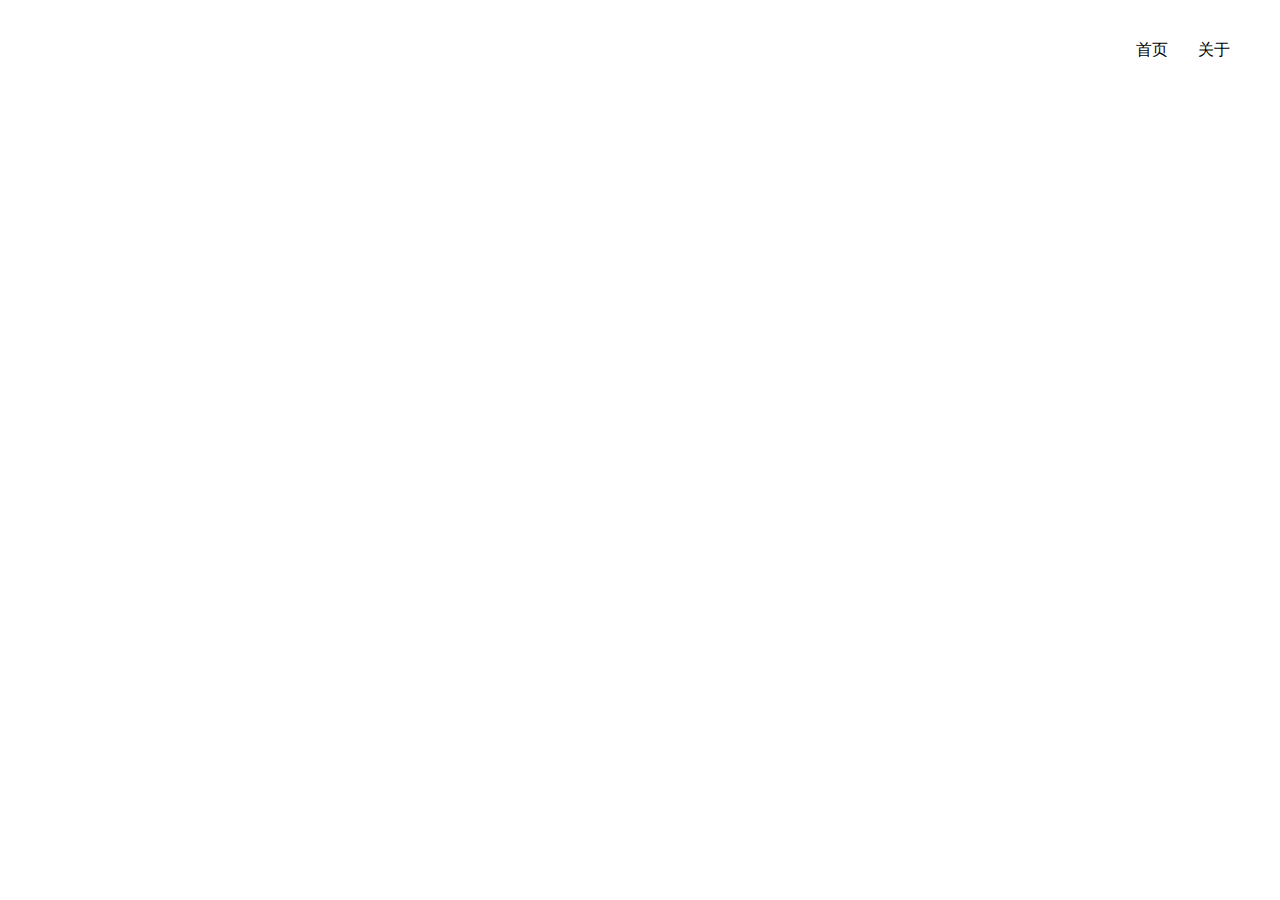
==== about/index.html @ 4bfb8975 "2020-08-21 17:39:50" ====
<!DOCTYPE html>
<html lang="en">
<head>
    <meta charset="UTF-8">
    <meta name="viewport" content="width=device-width, initial-scale=1.0">
    <link rel="stylesheet" href="/css/index.css">
    <link rel="stylesheet" href="/css/reset.css">
    <title>关于</title>
</head>
<body>
    <header class="top-bar">
        <a href="/index.html" class="index">
            首页
        </a>
        <a href="/about" class="about">
            关于
        </a>
    </header>
</body>
</html>
---- css/index.css ----
*{text-decoration:none;color:black}html{height:100%;min-width:1024px}body{height:100%;width:100%}.top-bar{height:100px;display:flex;justify-content:flex-end;align-items:center}.top-bar a{margin-left:30px}.top-bar a:hover{color:#616161}.top-bar a:last-child{margin-right:50px}.inner{height:80%;margin:0 50px;display:flex;justify-content:space-between;align-items:center}.inner img{display:block;width:50%;border-radius:.75rem;box-shadow:0 .5rem 1rem #212121}.inner .text{display:block;text-align:right;font-size:50px}.inner .text #p1::after{content:"OctCool"}.inner .text #p2{display:block;margin:20px 0}.inner .text #p2::after{content:"这是一个测试显示的语句"}.inner .text #p3{font-size:20px;color:#bdbdbd}.inner .text #p3::after{content:"如果你可以看见那表示什么都没有发生"}/*# sourceMappingURL=./index.css.map */
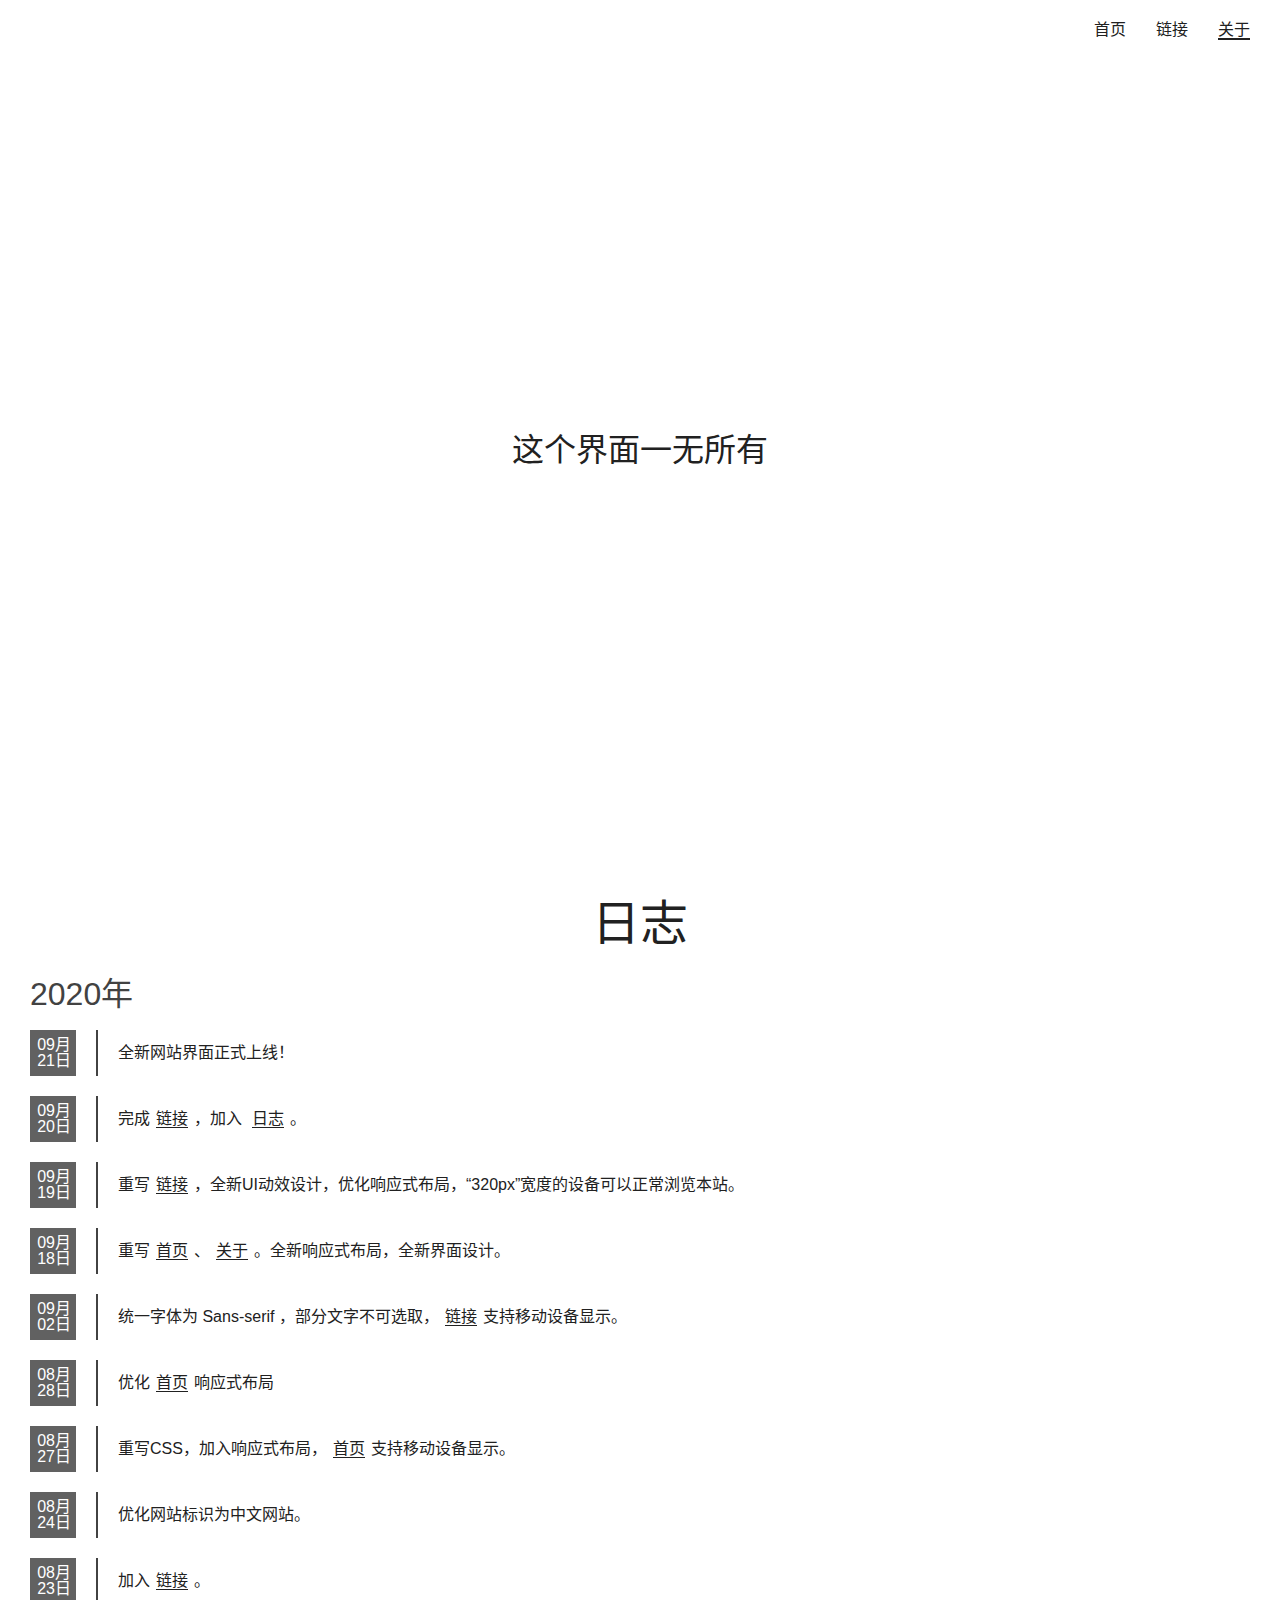
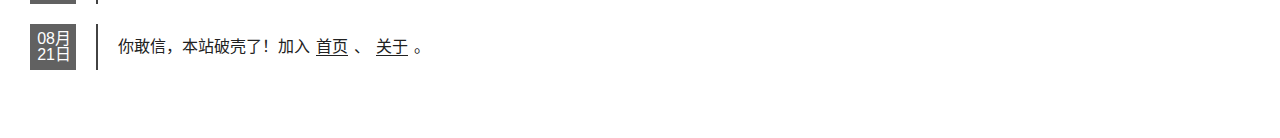
==== commit 23d9fbd3: "2020-09-21 21:04:05" ====
--- a/about/index.html
+++ b/about/index.html
@@ -1,20 +1,143 @@
 <!DOCTYPE html>
-<html lang="en">
+<html lang="zh-CN">
 <head>
     <meta charset="UTF-8">
     <meta name="viewport" content="width=device-width, initial-scale=1.0">
     <link rel="stylesheet" href="/css/index.css">
     <link rel="stylesheet" href="/css/reset.css">
+    <link rel="stylesheet" href="/css/about.css">
     <title>关于</title>
+    <script>
+        window.onload = function(){
+            var aboutTitle = document.querySelector(".aboutTitle")
+            aboutTitle.style.marginBottom = "-" + aboutTitle.clientHeight /2 + "px";
+        };
+    </script>
 </head>
 <body>
     <header class="top-bar">
-        <a href="/index.html" class="index">
-            首页
-        </a>
-        <a href="/about" class="about">
-            关于
-        </a>
+        <header class="top-bar-box">
+            <div class="top-bar">
+                <div class="top-bar-left"></div>
+                <div class="top-bar-right">
+                    <a href="/index.html" class="index topBarAfter">首页</a><a href="/links/" class="links topBarAfter">链接</a><a href="/about/" class="about topBarNow">关于</a>
+                </div>
+            </div>
     </header>
+    <div class="aboutTitleBox">
+        <div class="aboutTitle">
+            <p></p>
+        </div>
+    </div>
+    <div class="aboutTimeBox">
+        <div class="aboutTime">
+            <p id="aboutTimeh1">日志</p>
+            <div class="aboutTimeY">
+                <p class="aboutTimeYearP">2020年</p>
+
+                <div class="aboutTimeInner">
+                    <div class="aboutTimeInnerLeft">
+                        <p>09</p>
+                        <p>21</p>
+                    </div>
+                    <div class="aboutTimeInnerRight">
+                        <p>全新网站界面正式上线！</p>
+                    </div>
+                </div>
+
+                <div class="aboutTimeInner">
+                    <div class="aboutTimeInnerLeft">
+                        <p>09</p>
+                        <p>20</p>
+                    </div>
+                    <div class="aboutTimeInnerRight">
+                        <p>完成<a href="/links/">链接</a>，加入 <a href="#aboutTimeh1">日志</a>。</p>
+                    </div>
+                </div>
+                
+                <div class="aboutTimeInner">
+                    <div class="aboutTimeInnerLeft">
+                        <p>09</p>
+                        <p>19</p>
+                    </div>
+                    <div class="aboutTimeInnerRight">
+                        <p>重写<a href="/links/">链接</a>，全新UI动效设计，优化响应式布局，“320px”宽度的设备可以正常浏览本站。</p>
+                    </div>
+                </div>
+
+                <div class="aboutTimeInner">
+                    <div class="aboutTimeInnerLeft">
+                        <p>09</p>
+                        <p>18</p>
+                    </div>
+                    <div class="aboutTimeInnerRight">
+                        <p>重写<a href="/index.html">首页</a>、<a href="/about/">关于</a>。全新响应式布局，全新界面设计。</p>
+                    </div>
+                </div>
+
+                <div class="aboutTimeInner">
+                    <div class="aboutTimeInnerLeft">
+                        <p>09</p>
+                        <p>02</p>
+                    </div>
+                    <div class="aboutTimeInnerRight">
+                        <p>统一字体为 Sans-serif ，部分文字不可选取，<a href="/links/">链接</a>支持移动设备显示。</p>
+                    </div>
+                </div>
+
+                <div class="aboutTimeInner">
+                    <div class="aboutTimeInnerLeft">
+                        <p>08</p>
+                        <p>28</p>
+                    </div>
+                    <div class="aboutTimeInnerRight">
+                        <p>优化<a href="/index.html">首页</a>响应式布局</p>
+                    </div>
+                </div>
+
+                <div class="aboutTimeInner">
+                    <div class="aboutTimeInnerLeft">
+                        <p>08</p>
+                        <p>27</p>
+                    </div>
+                    <div class="aboutTimeInnerRight">
+                        <p>重写CSS，加入响应式布局，<a href="/index.html">首页</a>支持移动设备显示。</p>
+                    </div>
+                </div>
+
+                <div class="aboutTimeInner">
+                    <div class="aboutTimeInnerLeft">
+                        <p>08</p>
+                        <p>24</p>
+                    </div>
+                    <div class="aboutTimeInnerRight">
+                        <p>优化网站标识为中文网站。</p>
+                    </div>
+                </div>
+
+                <div class="aboutTimeInner">
+                    <div class="aboutTimeInnerLeft">
+                        <p>08</p>
+                        <p>23</p>
+                    </div>
+                    <div class="aboutTimeInnerRight">
+                        <p>加入<a href="/links/">链接</a>。</p>
+                    </div>
+                </div>
+
+                <div class="aboutTimeInner">
+                    <div class="aboutTimeInnerLeft">
+                        <p>08</p>
+                        <p>21</p>
+                    </div>
+                    <div class="aboutTimeInnerRight">
+                        <p>你敢信，本站破壳了！加入<a href="/index.html">首页</a>、<a href="/about/">关于</a>。</p>
+                    </div>
+                </div>
+
+            </div>
+        </div>
+    </div>
+
 </body>
 </html>--- a/css/index.css
+++ b/css/index.css
@@ -1 +1 @@
-*{text-decoration:none;color:black}html{height:100%;min-width:1024px}body{height:100%;width:100%}.top-bar{height:100px;display:flex;justify-content:flex-end;align-items:center}.top-bar a{margin-left:30px}.top-bar a:hover{color:#616161}.top-bar a:last-child{margin-right:50px}.inner{height:80%;margin:0 50px;display:flex;justify-content:space-between;align-items:center}.inner img{display:block;width:50%;border-radius:.75rem;box-shadow:0 .5rem 1rem #212121}.inner .text{display:block;text-align:right;font-size:50px}.inner .text #p1::after{content:"OctCool"}.inner .text #p2{display:block;margin:20px 0}.inner .text #p2::after{content:"这是一个测试显示的语句"}.inner .text #p3{font-size:20px;color:#bdbdbd}.inner .text #p3::after{content:"如果你可以看见那表示什么都没有发生"}/*# sourceMappingURL=./index.css.map */+*{text-decoration:none;color:#212121;font-family:sans-serif !important}.top-bar-box{background-color:rgba(255,255,255,0.5);display:flex;justify-content:center}.top-bar-box .top-bar{width:1280px;min-width:240px;display:flex;justify-content:space-between;height:60px;padding:0px 30px;flex-shrink:1}.top-bar-box .top-bar .top-bar-right{line-height:60px}.top-bar-box .top-bar .top-bar-right a{margin-left:30px;font-size:16px}.top-bar-box .top-bar .top-bar-right .topBarNow{border-bottom:2px solid #212121}@media all and (min-width:768px){html{width:100%;height:100%}.background{width:100%;background-image:url(https://uploadbeta.com/api/pictures/random/?key=BingEverydayWallpaperPicture);background-size:cover;background-repeat:no-repeat;user-select:none;-webkit-user-select:none;-moz-user-select:none}.indexInnerBox{display:flex;justify-content:center;height:100%}.indexInnerBox .indexInner{width:1280px;padding:0px 30px}.indexInnerBox .indexInner .indexInnerText{display:inline-block;background-color:rgba(255,255,255,0.5);position:absolute;bottom:100px;padding:10px 30px}.indexInnerBox .indexInner .indexInnerText p{font-size:16px;line-height:25px}.indexInnerBox .indexInner .indexInnerText p:first-child::after{content:"这是一个测试显示的语句"}.indexInnerBox .indexInner .indexInnerText p:last-child::after{content:"如果你可以看见那表示什么都没有发生"}}/*# sourceMappingURL=./index.css.map */--- a/css/about.css
+++ b/css/about.css
@@ -0,0 +1 @@
+body{width:100%;height:100%}.aboutTitleBox{width:100%;display:flex;justify-content:center;position:absolute;bottom:50%}.aboutTitleBox .aboutTitle{width:1280px;display:flex;flex-flow:column;flex-shrink:1;text-align:center}.aboutTitleBox .aboutTitle p:first-child::after{content:"这个界面一无所有";font-size:32px}.aboutTimeBox{width:100%;display:flex;position:absolute;justify-content:center;top:100%;padding-bottom:48px;user-select:none;-webkit-user-select:none;-moz-user-select:none}.aboutTimeBox .aboutTime{width:1280px;padding:0px 30px;display:flex;flex-flow:column}.aboutTimeBox .aboutTime #aboutTimeh1{display:flex;justify-content:center;font-size:48px;margin-bottom:30px}.aboutTimeBox .aboutTime .aboutTimeY .aboutTimeYearP{font-size:32px;color:#424242;margin-bottom:20px}.aboutTimeBox .aboutTime .aboutTimeY .aboutTimeInner{display:flex;flex-flow:row nowrap;margin-bottom:20px}.aboutTimeBox .aboutTime .aboutTimeY .aboutTimeInner .aboutTimeInnerLeft{width:36px;height:36px;display:flex;flex-flow:column nowrap;background-color:#616161;justify-content:center;padding:5px;flex-shrink:0}.aboutTimeBox .aboutTime .aboutTimeY .aboutTimeInner .aboutTimeInnerLeft p{text-align:right;font-size:16px;color:#fff}.aboutTimeBox .aboutTime .aboutTimeY .aboutTimeInner .aboutTimeInnerLeft p:first-child::after{content:"月"}.aboutTimeBox .aboutTime .aboutTimeY .aboutTimeInner .aboutTimeInnerLeft p:last-child::after{content:"日    "}.aboutTimeBox .aboutTime .aboutTimeY .aboutTimeInner .aboutTimeInnerRight{display:flex;flex-flow:row ;align-items:center;margin-left:20px;border-left:2px solid #424242;padding-left:20px;line-height:24px}.aboutTimeBox .aboutTime .aboutTimeY .aboutTimeInner .aboutTimeInnerRight p{font-size:16px}.aboutTimeBox .aboutTime .aboutTimeY .aboutTimeInner .aboutTimeInnerRight a{margin:0px 6px;border-bottom:1px solid #212121}/*# sourceMappingURL=./about.css.map */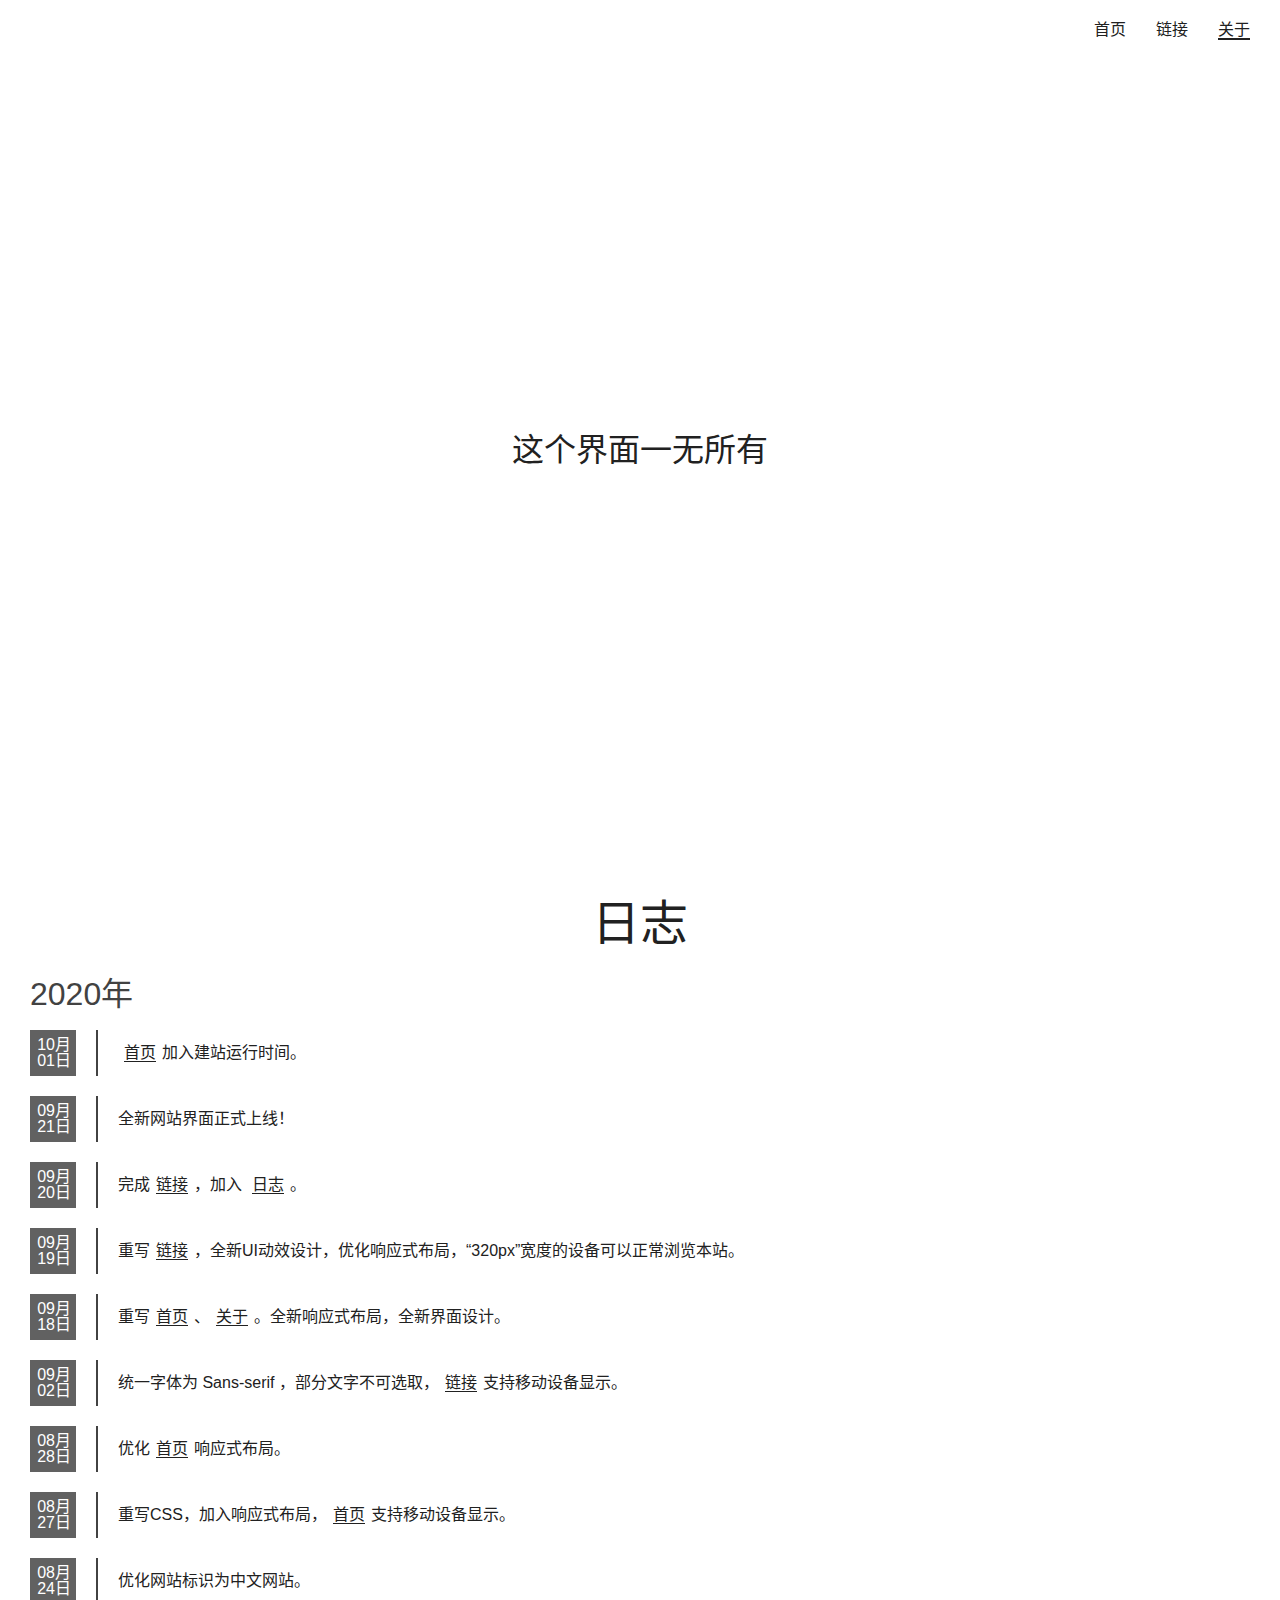
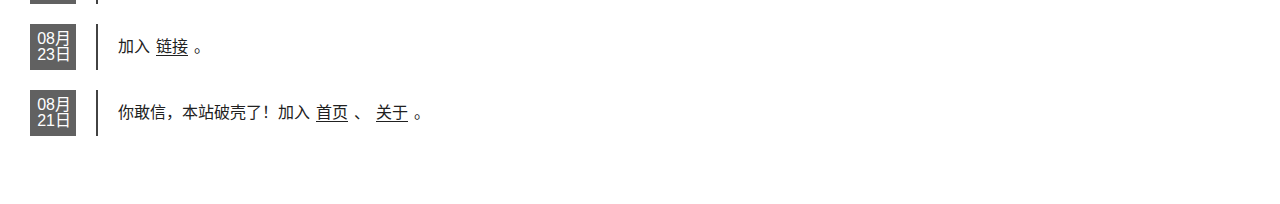
==== commit 659f5551: "2020-10-01 21:31:20" ====
--- a/about/index.html
+++ b/about/index.html
@@ -34,6 +34,16 @@
             <p id="aboutTimeh1">日志</p>
             <div class="aboutTimeY">
                 <p class="aboutTimeYearP">2020年</p>
+
+                <div class="aboutTimeInner">
+                    <div class="aboutTimeInnerLeft">
+                        <p>10</p>
+                        <p>01</p>
+                    </div>
+                    <div class="aboutTimeInnerRight">
+                        <p><a href="/index.html">首页</a>加入建站运行时间。</p>
+                    </div>
+                </div>
 
                 <div class="aboutTimeInner">
                     <div class="aboutTimeInnerLeft">
@@ -91,7 +101,7 @@
                         <p>28</p>
                     </div>
                     <div class="aboutTimeInnerRight">
-                        <p>优化<a href="/index.html">首页</a>响应式布局</p>
+                        <p>优化<a href="/index.html">首页</a>响应式布局。</p>
                     </div>
                 </div>
 
--- a/css/index.css
+++ b/css/index.css
@@ -1 +1 @@
-*{text-decoration:none;color:#212121;font-family:sans-serif !important}.top-bar-box{background-color:rgba(255,255,255,0.5);display:flex;justify-content:center}.top-bar-box .top-bar{width:1280px;min-width:240px;display:flex;justify-content:space-between;height:60px;padding:0px 30px;flex-shrink:1}.top-bar-box .top-bar .top-bar-right{line-height:60px}.top-bar-box .top-bar .top-bar-right a{margin-left:30px;font-size:16px}.top-bar-box .top-bar .top-bar-right .topBarNow{border-bottom:2px solid #212121}@media all and (min-width:768px){html{width:100%;height:100%}.background{width:100%;background-image:url(https://uploadbeta.com/api/pictures/random/?key=BingEverydayWallpaperPicture);background-size:cover;background-repeat:no-repeat;user-select:none;-webkit-user-select:none;-moz-user-select:none}.indexInnerBox{display:flex;justify-content:center;height:100%}.indexInnerBox .indexInner{width:1280px;padding:0px 30px}.indexInnerBox .indexInner .indexInnerText{display:inline-block;background-color:rgba(255,255,255,0.5);position:absolute;bottom:100px;padding:10px 30px}.indexInnerBox .indexInner .indexInnerText p{font-size:16px;line-height:25px}.indexInnerBox .indexInner .indexInnerText p:first-child::after{content:"这是一个测试显示的语句"}.indexInnerBox .indexInner .indexInnerText p:last-child::after{content:"如果你可以看见那表示什么都没有发生"}}/*# sourceMappingURL=./index.css.map */+*{text-decoration:none;color:#212121;font-family:sans-serif !important}html{width:100%;height:100%}html .background{width:100%;height:100%;position:absolute;z-index:-1;background:url(https://uploadbeta.com/api/pictures/random/?key=BingEverydayWallpaperPicture) no-repeat center center;background-size:cover;user-select:none;-webkit-user-select:none;-moz-user-select:none}html .top-bar-box{background-color:rgba(255,255,255,0.5);display:flex;justify-content:center}html .top-bar-box .top-bar{width:1280px;min-width:240px;display:flex;justify-content:space-between;height:60px;padding:0px 30px;flex-shrink:1}html .top-bar-box .top-bar .top-bar-right{line-height:60px}html .top-bar-box .top-bar .top-bar-right a{margin-left:30px;font-size:16px}html .top-bar-box .top-bar .top-bar-right .topBarNow{border-bottom:2px solid #212121}html .indexInnerBox{width:100%;height:100%;display:flex;justify-content:center}@media all and (max-width:767px){html .indexInnerBox{width:100%;height:100%;display:flex;justify-content:center}html .indexInnerBox .indexInner{box-sizing:border-box;width:100%;padding:0px 30px;position:absolute;bottom:25px}html .indexInnerBox .indexInner .indexInnerText{padding:10px 30px;background-color:rgba(255,255,255,0.5)}html .indexInnerBox .indexInner .indexInnerText p{font-size:11px;line-height:20px}html .indexInnerBox .indexInner .indexInnerText p:first-child::after{content:"这是一个测试显示的语句"}html .indexInnerBox .indexInner .indexInnerText p:last-child::after{content:"如果你可以看见那表示什么都没有发生"}}@media all and (min-width:768px){html .indexInner{width:1280px;padding:0px 30px}html .indexInner .indexInnerText{display:flex;flex-flow:column nowrap;background-color:rgba(255,255,255,0.5);position:absolute;bottom:100px;padding:10px 30px;user-select:none;-webkit-user-select:none;-moz-user-select:none}}/*# sourceMappingURL=./index.css.map */--- a/css/about.css
+++ b/css/about.css
@@ -1 +1 @@
-body{width:100%;height:100%}.aboutTitleBox{width:100%;display:flex;justify-content:center;position:absolute;bottom:50%}.aboutTitleBox .aboutTitle{width:1280px;display:flex;flex-flow:column;flex-shrink:1;text-align:center}.aboutTitleBox .aboutTitle p:first-child::after{content:"这个界面一无所有";font-size:32px}.aboutTimeBox{width:100%;display:flex;position:absolute;justify-content:center;top:100%;padding-bottom:48px;user-select:none;-webkit-user-select:none;-moz-user-select:none}.aboutTimeBox .aboutTime{width:1280px;padding:0px 30px;display:flex;flex-flow:column}.aboutTimeBox .aboutTime #aboutTimeh1{display:flex;justify-content:center;font-size:48px;margin-bottom:30px}.aboutTimeBox .aboutTime .aboutTimeY .aboutTimeYearP{font-size:32px;color:#424242;margin-bottom:20px}.aboutTimeBox .aboutTime .aboutTimeY .aboutTimeInner{display:flex;flex-flow:row nowrap;margin-bottom:20px}.aboutTimeBox .aboutTime .aboutTimeY .aboutTimeInner .aboutTimeInnerLeft{width:36px;height:36px;display:flex;flex-flow:column nowrap;background-color:#616161;justify-content:center;padding:5px;flex-shrink:0}.aboutTimeBox .aboutTime .aboutTimeY .aboutTimeInner .aboutTimeInnerLeft p{text-align:right;font-size:16px;color:#fff}.aboutTimeBox .aboutTime .aboutTimeY .aboutTimeInner .aboutTimeInnerLeft p:first-child::after{content:"月"}.aboutTimeBox .aboutTime .aboutTimeY .aboutTimeInner .aboutTimeInnerLeft p:last-child::after{content:"日    "}.aboutTimeBox .aboutTime .aboutTimeY .aboutTimeInner .aboutTimeInnerRight{display:flex;flex-flow:row ;align-items:center;margin-left:20px;border-left:2px solid #424242;padding-left:20px;line-height:24px}.aboutTimeBox .aboutTime .aboutTimeY .aboutTimeInner .aboutTimeInnerRight p{font-size:16px}.aboutTimeBox .aboutTime .aboutTimeY .aboutTimeInner .aboutTimeInnerRight a{margin:0px 6px;border-bottom:1px solid #212121}/*# sourceMappingURL=./about.css.map */+.aboutTitleBox{width:100%;display:flex;justify-content:center;position:absolute;bottom:50%}.aboutTitleBox .aboutTitle{width:1280px;display:flex;flex-flow:column;flex-shrink:1;text-align:center}.aboutTitleBox .aboutTitle p:first-child::after{content:"这个界面一无所有";font-size:32px}.aboutTimeBox{width:100%;display:flex;position:absolute;justify-content:center;top:100%;padding-bottom:48px;user-select:none;-webkit-user-select:none;-moz-user-select:none}.aboutTimeBox .aboutTime{width:1280px;padding:0px 30px;display:flex;flex-flow:column}.aboutTimeBox .aboutTime #aboutTimeh1{display:flex;justify-content:center;font-size:48px;margin-bottom:30px}.aboutTimeBox .aboutTime .aboutTimeY .aboutTimeYearP{font-size:32px;color:#424242;margin-bottom:20px}.aboutTimeBox .aboutTime .aboutTimeY .aboutTimeInner{display:flex;flex-flow:row nowrap;margin-bottom:20px}.aboutTimeBox .aboutTime .aboutTimeY .aboutTimeInner .aboutTimeInnerLeft{width:36px;height:36px;display:flex;flex-flow:column nowrap;background-color:#616161;justify-content:center;padding:5px;flex-shrink:0}.aboutTimeBox .aboutTime .aboutTimeY .aboutTimeInner .aboutTimeInnerLeft p{text-align:right;font-size:16px;color:#fff}.aboutTimeBox .aboutTime .aboutTimeY .aboutTimeInner .aboutTimeInnerLeft p:first-child::after{content:"月"}.aboutTimeBox .aboutTime .aboutTimeY .aboutTimeInner .aboutTimeInnerLeft p:last-child::after{content:"日    "}.aboutTimeBox .aboutTime .aboutTimeY .aboutTimeInner .aboutTimeInnerRight{display:flex;flex-flow:row ;align-items:center;margin-left:20px;border-left:2px solid #424242;padding-left:20px;line-height:24px}.aboutTimeBox .aboutTime .aboutTimeY .aboutTimeInner .aboutTimeInnerRight p{font-size:16px}.aboutTimeBox .aboutTime .aboutTimeY .aboutTimeInner .aboutTimeInnerRight a{margin:0px 6px;border-bottom:1px solid #212121}/*# sourceMappingURL=./about.css.map */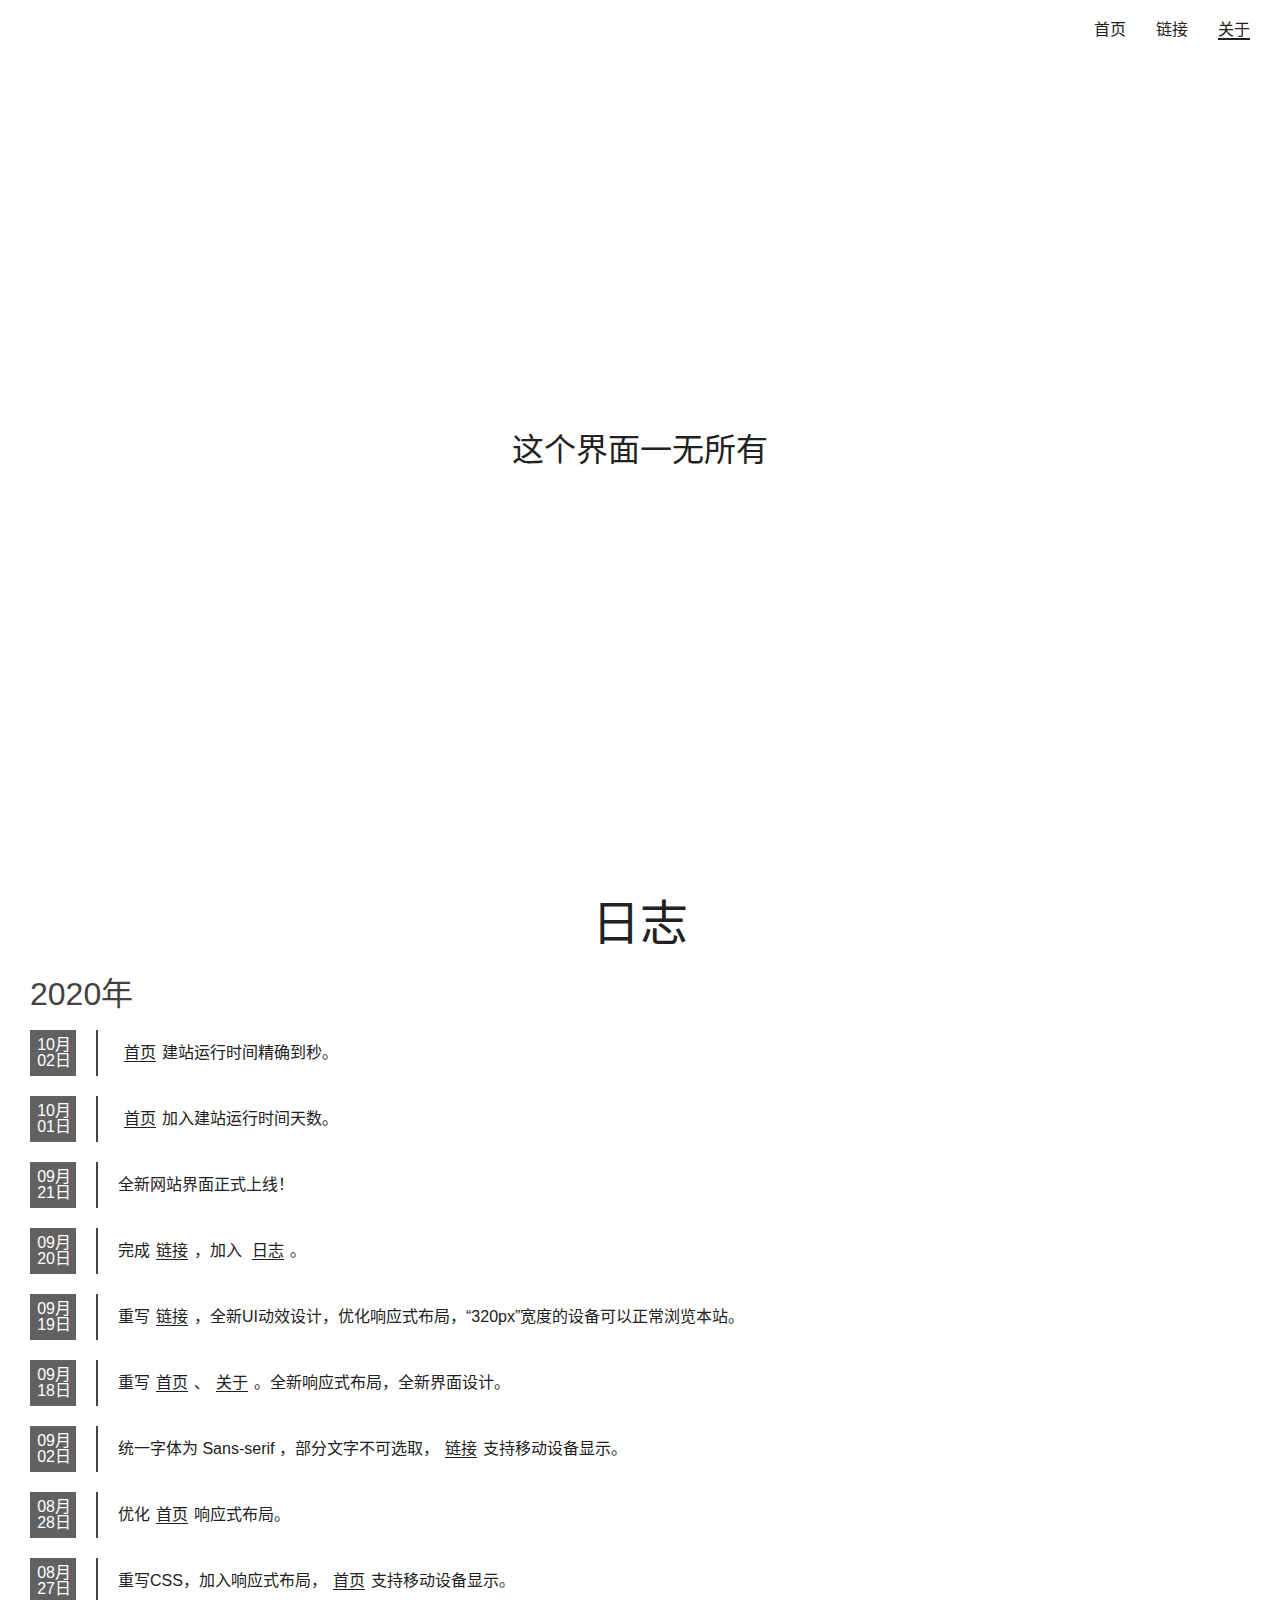
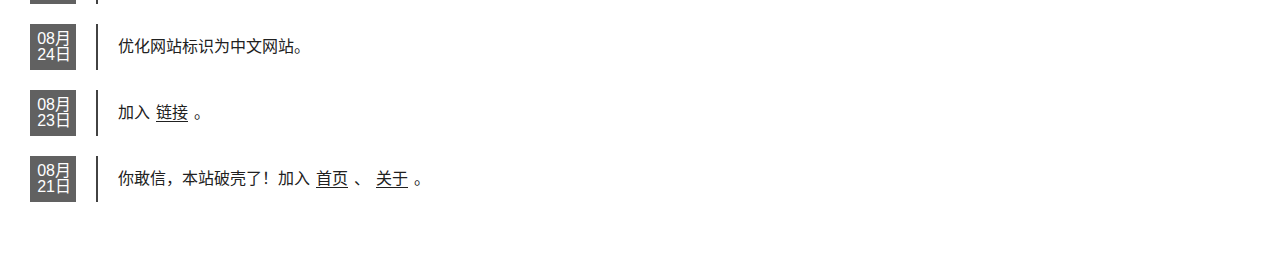
==== commit 1ed2d446: "2020-10-02 21:40:40" ====
--- a/about/index.html
+++ b/about/index.html
@@ -38,10 +38,20 @@
                 <div class="aboutTimeInner">
                     <div class="aboutTimeInnerLeft">
                         <p>10</p>
+                        <p>02</p>
+                    </div>
+                    <div class="aboutTimeInnerRight">
+                        <p><a href="/index.html">首页</a>建站运行时间精确到秒。</p>
+                    </div>
+                </div>
+
+                <div class="aboutTimeInner">
+                    <div class="aboutTimeInnerLeft">
+                        <p>10</p>
                         <p>01</p>
                     </div>
                     <div class="aboutTimeInnerRight">
-                        <p><a href="/index.html">首页</a>加入建站运行时间。</p>
+                        <p><a href="/index.html">首页</a>加入建站运行时间天数。</p>
                     </div>
                 </div>
 
--- a/css/index.css
+++ b/css/index.css
@@ -1 +1 @@
-*{text-decoration:none;color:#212121;font-family:sans-serif !important}html{width:100%;height:100%}html .background{width:100%;height:100%;position:absolute;z-index:-1;background:url(https://uploadbeta.com/api/pictures/random/?key=BingEverydayWallpaperPicture) no-repeat center center;background-size:cover;user-select:none;-webkit-user-select:none;-moz-user-select:none}html .top-bar-box{background-color:rgba(255,255,255,0.5);display:flex;justify-content:center}html .top-bar-box .top-bar{width:1280px;min-width:240px;display:flex;justify-content:space-between;height:60px;padding:0px 30px;flex-shrink:1}html .top-bar-box .top-bar .top-bar-right{line-height:60px}html .top-bar-box .top-bar .top-bar-right a{margin-left:30px;font-size:16px}html .top-bar-box .top-bar .top-bar-right .topBarNow{border-bottom:2px solid #212121}html .indexInnerBox{width:100%;height:100%;display:flex;justify-content:center}@media all and (max-width:767px){html .indexInnerBox{width:100%;height:100%;display:flex;justify-content:center}html .indexInnerBox .indexInner{box-sizing:border-box;width:100%;padding:0px 30px;position:absolute;bottom:25px}html .indexInnerBox .indexInner .indexInnerText{padding:10px 30px;background-color:rgba(255,255,255,0.5)}html .indexInnerBox .indexInner .indexInnerText p{font-size:11px;line-height:20px}html .indexInnerBox .indexInner .indexInnerText p:first-child::after{content:"这是一个测试显示的语句"}html .indexInnerBox .indexInner .indexInnerText p:last-child::after{content:"如果你可以看见那表示什么都没有发生"}}@media all and (min-width:768px){html .indexInner{width:1280px;padding:0px 30px}html .indexInner .indexInnerText{display:flex;flex-flow:column nowrap;background-color:rgba(255,255,255,0.5);position:absolute;bottom:100px;padding:10px 30px;user-select:none;-webkit-user-select:none;-moz-user-select:none}}/*# sourceMappingURL=./index.css.map */+*{text-decoration:none;color:#212121;font-family:sans-serif !important}html{width:100%;height:100%}html .background{width:100%;height:100%;position:absolute;z-index:-1;background:url(https://uploadbeta.com/api/pictures/random/?key=BingEverydayWallpaperPicture) no-repeat center center;background-size:cover;user-select:none;-webkit-user-select:none;-moz-user-select:none}html .top-bar-box{background-color:rgba(255,255,255,0.5);display:flex;justify-content:center}html .top-bar-box .top-bar{width:1280px;min-width:240px;display:flex;justify-content:space-between;height:60px;padding:0px 30px;flex-shrink:1}html .top-bar-box .top-bar .top-bar-right{line-height:60px}html .top-bar-box .top-bar .top-bar-right a{margin-left:30px;font-size:16px}html .top-bar-box .top-bar .top-bar-right .topBarNow{border-bottom:2px solid #212121}@media all and (max-width:767px){html .indexInnerBox{width:100%;height:100%;display:flex;justify-content:center}html .indexInnerBox .indexInner{min-width:320px;box-sizing:border-box;width:100%;padding:0px 30px;position:absolute;bottom:25px}html .indexInnerBox .indexInner .indexInnerText{padding:10px 10px;background-color:rgba(255,255,255,0.5);text-align:center;font-size:3.5vw;user-select:none;-webkit-user-select:none;-moz-user-select:none}}@media all and (min-width:768px){html .indexInnerBox{width:100%;height:100%;display:flex;justify-content:center}html .indexInnerBox .indexInner{width:1280px;padding:0px 30px}html .indexInnerBox .indexInner .indexInnerText{display:flex;flex-flow:column nowrap;background-color:rgba(255,255,255,0.5);position:absolute;bottom:100px;padding:10px 30px;user-select:none;-webkit-user-select:none;-moz-user-select:none}}/*# sourceMappingURL=./index.css.map */